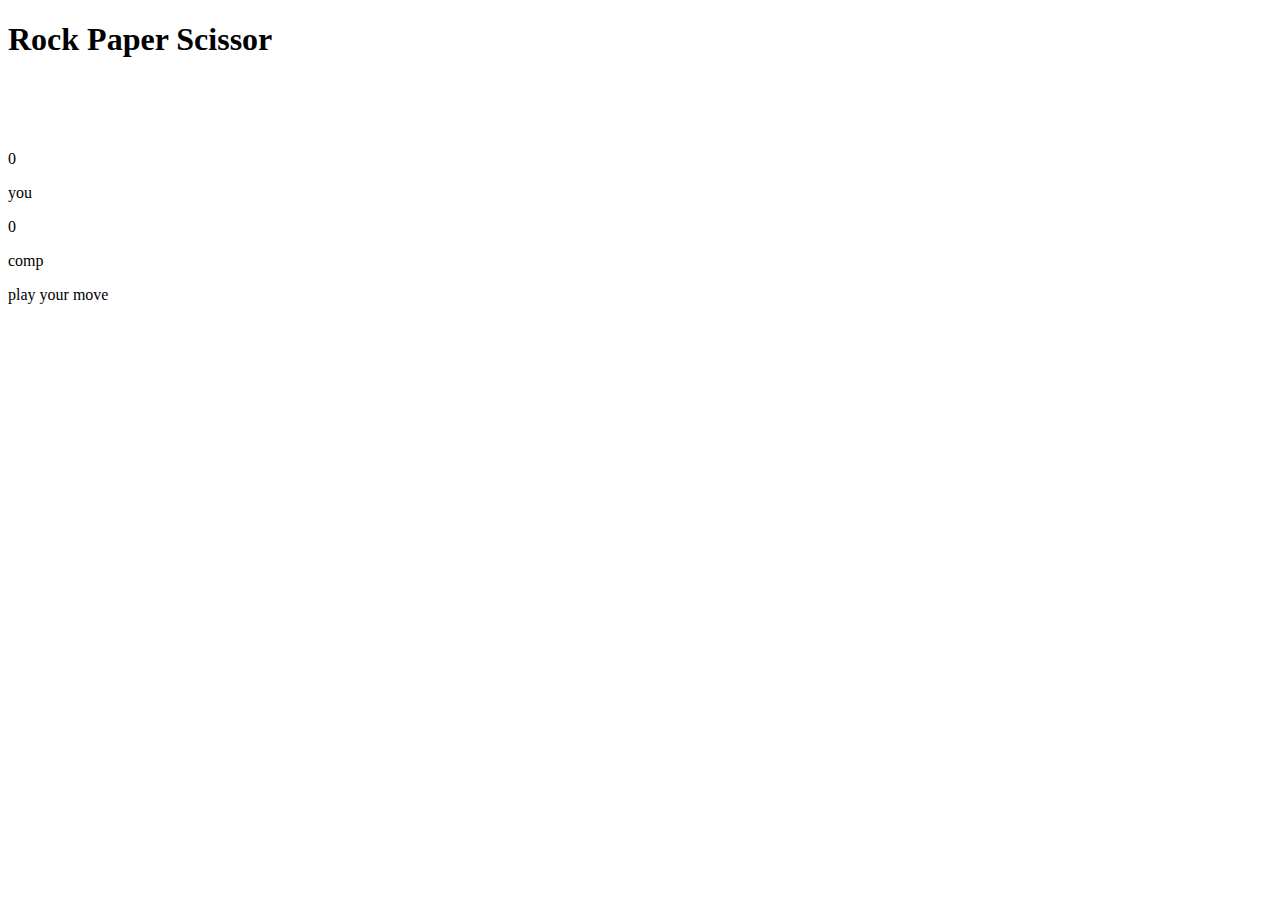
==== index.html @ f331b01d "index.html" ====
<!DOCTYPE html>

<html lang="en">

<head>

    <meta charset="UTF-8">

    <meta name="viewport" content="width=device-width, initial-scale=1.0">

    <title>Rock Paper Scissor</title>

    <link rel="stylesheet" href="style.css">

</head>

<body>

   <h1>Rock Paper Scissor</h1>

   <div class="choices">

    <div class="choice" id="rock">

        <img src="./images/images.png" alt="">

    </div>

    <div class="choice" id="papper">

        <img src="./images/download.png" alt="">

    </div>

    <div class="choice" id="scissor">

        <img src="./images/download (2).png" alt="">

    </div>

   </div>

   <div class="score-board">

    <div class="score">

        <p id="user-score">0</p>

        <p>you</p>

    </div>

    <div class="score">

        <p id="comp-score">0</p>

        <p>comp</p>

    </div>

   </div>

   <div class="msg-container">

    <p id="msg">play your move</p>

   </div>

</body>

<script src="main.js"></script>

</html>
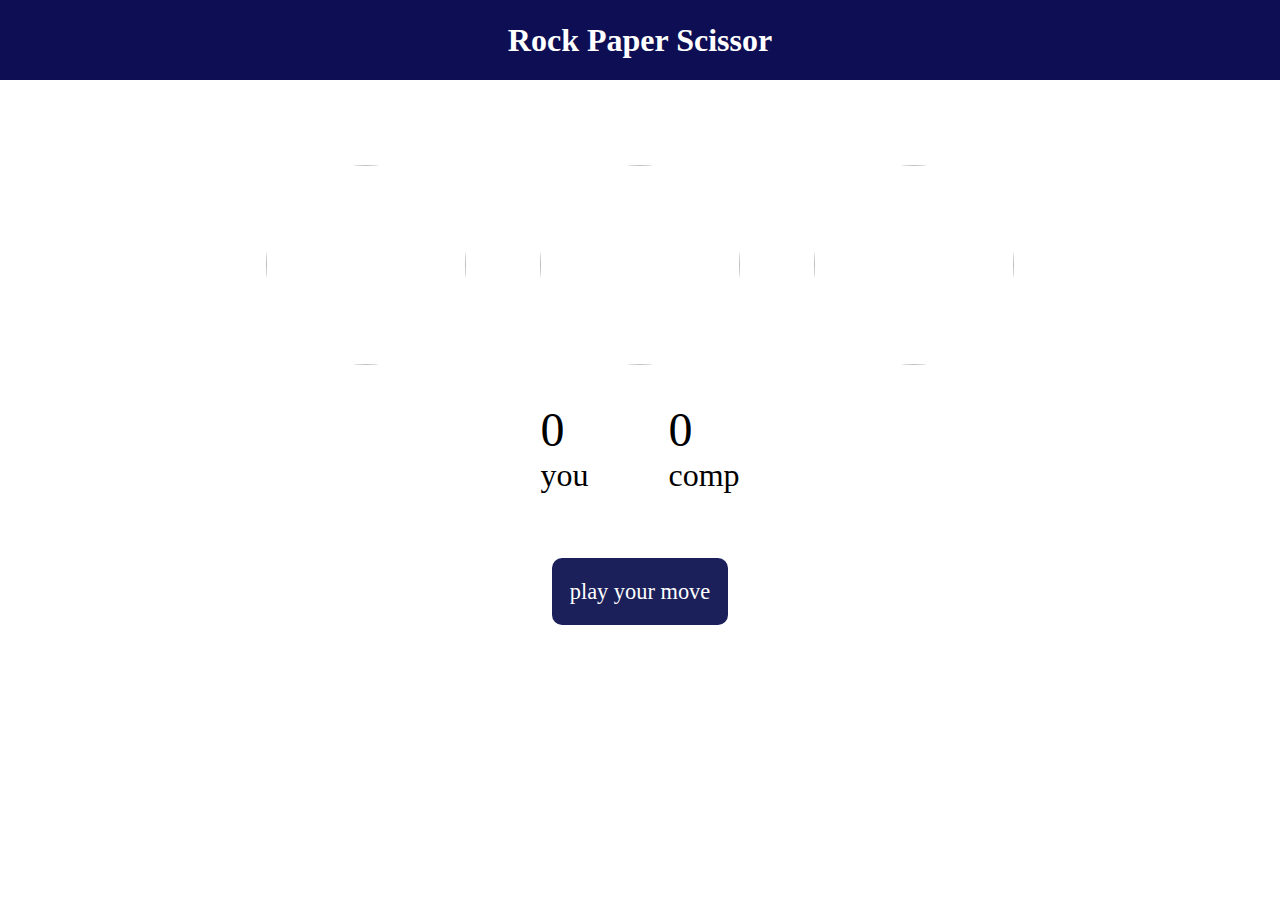
==== commit b901edb8: "index.html" ====
--- a/index.html
+++ b/index.html
@@ -22,19 +22,19 @@
 
     <div class="choice" id="rock">
 
-        <img src="./images/images.png" alt="">
+        <img src="https://github.com/user-attachments/assets/a05516cc-598d-405d-bb3e-fdebd50f551e" alt="">
 
     </div>
 
     <div class="choice" id="papper">
 
-        <img src="./images/download.png" alt="">
+        <img src="https://github.com/user-attachments/assets/5d7ea0e1-afbe-438e-8f63-5a662694fcf8" alt="">
 
     </div>
 
     <div class="choice" id="scissor">
 
-        <img src="./images/download (2).png" alt="">
+        <img src="https://github.com/user-attachments/assets/5d77b3a9-ac35-4b41-ac14-343f586b21f3" alt="">
 
     </div>
 
--- a/style.css
+++ b/style.css
@@ -0,0 +1,66 @@
+*{
+    margin: 0;
+    padding: 0;
+}
+h1{
+    color: #fff;
+    background-color: rgb(14, 14, 84);
+    height: 5rem;
+    text-align: center;
+    line-height: 5rem;
+}
+.choices{
+    display: flex;
+    justify-content: center;
+    align-items: center;
+    margin-top: 5rem;
+    gap: 4rem;
+}
+.choice:hover{
+   
+   background-color: rgb(32, 13, 120);
+   cursor: pointer;
+
+}
+.choice{
+    height: 210px;
+    width: 210px;
+    
+    border-radius: 50%;
+    display: flex;
+    justify-content: center;
+    align-items: center;
+
+}
+img{
+height: 200px;
+width: 200px;
+object-fit: cover;
+border-radius: 50%;
+}
+.score-board{
+    display: flex;
+    justify-content: center;
+    align-items: center;
+    font-size: 2rem;
+    margin-top: 2rem;
+    gap: 5rem;
+}
+#user-score,#comp-score{
+    font-size: 3rem;
+}
+.msg-container{
+    display: flex;
+    justify-content: center;
+    align-items: center;
+}
+#msg{
+    border-radius: 10px;
+   color: #fff;
+   padding: 1.1rem;
+   font-size: 1.4rem;
+   line-height:2rem;
+
+   margin-top: 4rem;
+    background-color: rgb(27, 32, 91);
+}
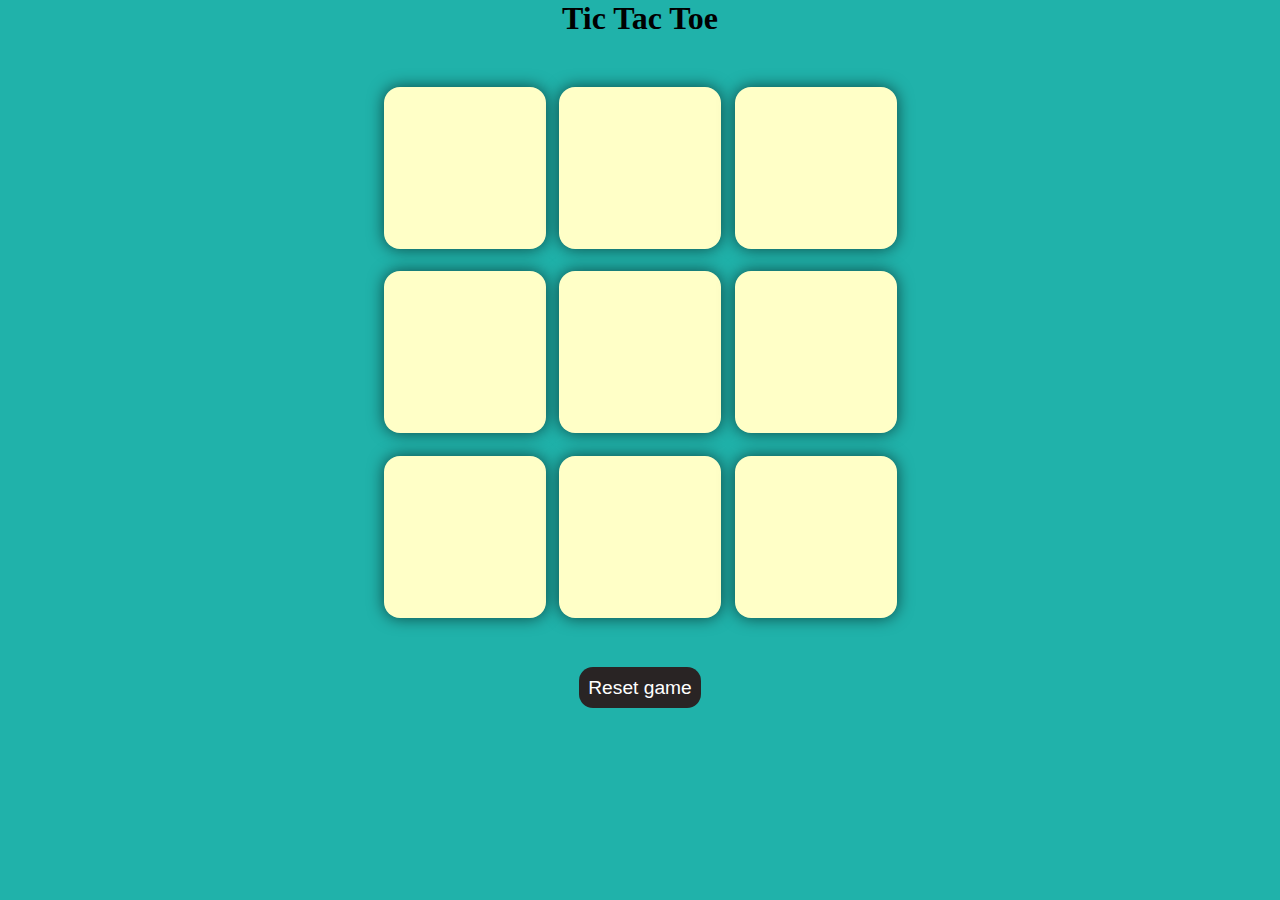
==== commit 1a6d6dbc: "Add files via upload" ====
--- a/index.html
+++ b/index.html
@@ -1,73 +1,34 @@
-<!DOCTYPE html>
-
-<html lang="en">
-
-<head>
-
-    <meta charset="UTF-8">
-
-    <meta name="viewport" content="width=device-width, initial-scale=1.0">
-
-    <title>Rock Paper Scissor</title>
-
-    <link rel="stylesheet" href="style.css">
-
-</head>
-
-<body>
-
-   <h1>Rock Paper Scissor</h1>
-
-   <div class="choices">
-
-    <div class="choice" id="rock">
-
-        <img src="https://github.com/user-attachments/assets/a05516cc-598d-405d-bb3e-fdebd50f551e" alt="">
-
-    </div>
-
-    <div class="choice" id="papper">
-
-        <img src="https://github.com/user-attachments/assets/5d7ea0e1-afbe-438e-8f63-5a662694fcf8" alt="">
-
-    </div>
-
-    <div class="choice" id="scissor">
-
-        <img src="https://github.com/user-attachments/assets/5d77b3a9-ac35-4b41-ac14-343f586b21f3" alt="">
-
-    </div>
-
-   </div>
-
-   <div class="score-board">
-
-    <div class="score">
-
-        <p id="user-score">0</p>
-
-        <p>you</p>
-
-    </div>
-
-    <div class="score">
-
-        <p id="comp-score">0</p>
-
-        <p>comp</p>
-
-    </div>
-
-   </div>
-
-   <div class="msg-container">
-
-    <p id="msg">play your move</p>
-
-   </div>
-
-</body>
-
-<script src="main.js"></script>
-
-</html>
+<!DOCTYPE html>
+<html lang="en">
+<head>
+    <meta charset="UTF-8">
+    <meta name="viewport" content="width=device-width, initial-scale=1.0">
+    <title>Tic-Tac-Toe</title>
+    <link rel="stylesheet" href="style.css">
+</head>
+<body>
+    <div class="msg-container hide">
+        <p id="msg">Winner</p>
+        <button id="new-btn">New game</button>
+    </div>
+    
+<main>
+    <h1>Tic Tac Toe</h1>
+    <div class="container">
+    <div class="game">
+        <button class="box"></button>
+        <button class="box"></button>
+        <button class="box"></button>
+        <button class="box"></button>
+        <button class="box"></button>
+        <button class="box"></button>
+        <button class="box"></button>
+        <button class="box"></button>
+        <button class="box"></button>
+    </div>
+    </div>
+    <button id="reset-btn">Reset game</button>
+</main>
+</body>
+<script src="app.js"></script>
+</html>--- a/style.css
+++ b/style.css
@@ -1,66 +1,70 @@
-*{
-    margin: 0;
-    padding: 0;
-}
-h1{
-    color: #fff;
-    background-color: rgb(14, 14, 84);
-    height: 5rem;
-    text-align: center;
-    line-height: 5rem;
-}
-.choices{
-    display: flex;
-    justify-content: center;
-    align-items: center;
-    margin-top: 5rem;
-    gap: 4rem;
-}
-.choice:hover{
-   
-   background-color: rgb(32, 13, 120);
-   cursor: pointer;
-
-}
-.choice{
-    height: 210px;
-    width: 210px;
-    
-    border-radius: 50%;
-    display: flex;
-    justify-content: center;
-    align-items: center;
-
-}
-img{
-height: 200px;
-width: 200px;
-object-fit: cover;
-border-radius: 50%;
-}
-.score-board{
-    display: flex;
-    justify-content: center;
-    align-items: center;
-    font-size: 2rem;
-    margin-top: 2rem;
-    gap: 5rem;
-}
-#user-score,#comp-score{
-    font-size: 3rem;
-}
-.msg-container{
-    display: flex;
-    justify-content: center;
-    align-items: center;
-}
-#msg{
-    border-radius: 10px;
-   color: #fff;
-   padding: 1.1rem;
-   font-size: 1.4rem;
-   line-height:2rem;
-
-   margin-top: 4rem;
-    background-color: rgb(27, 32, 91);
-}
+
+
+*{
+    margin: 0;
+    padding: 0;
+}
+body{
+    background-color: lightseagreen;
+    text-align: center;
+}
+.container{
+    height: 70vh;
+    display: flex;
+    justify-content: center;
+    align-items: center;
+
+
+}
+.game{
+    height: 60vmin;
+    width: 60vmin;
+    display: flex;
+    flex-wrap: wrap;
+    justify-content: center;
+    align-items: center;
+    gap: 1.5vmin;
+    
+}
+
+.box{
+    height: 18vmin;
+    width: 18vmin;
+    border-radius: 1rem;
+    border: none;
+    box-shadow: 0 0 1rem rgba(0,0,0, 0.6);
+    font-size: 5vmin;
+    color: brown;
+    cursor: pointer;
+    background-color: #ffffc7;
+
+}
+#reset-btn{
+    padding: 0.6rem;
+    font-size: 1.2rem;
+    background-color: rgb(41, 36, 36);
+    color:#fff;
+    border-radius: 14px;
+    border: none;
+    cursor: pointer;
+}
+#new-btn{
+    padding: 0.6rem;
+    font-size: 1.2rem;
+    background-color: rgb(41, 36, 36);
+    color:#fff;
+    border-radius: 14px;
+    border: none;
+    cursor: pointer;
+}
+#msg{
+    color: #ffffc7;
+    font-size: 30px;
+}
+.msg-container{
+    
+    height: 20vmin;
+}
+.hide{
+    display: none;
+}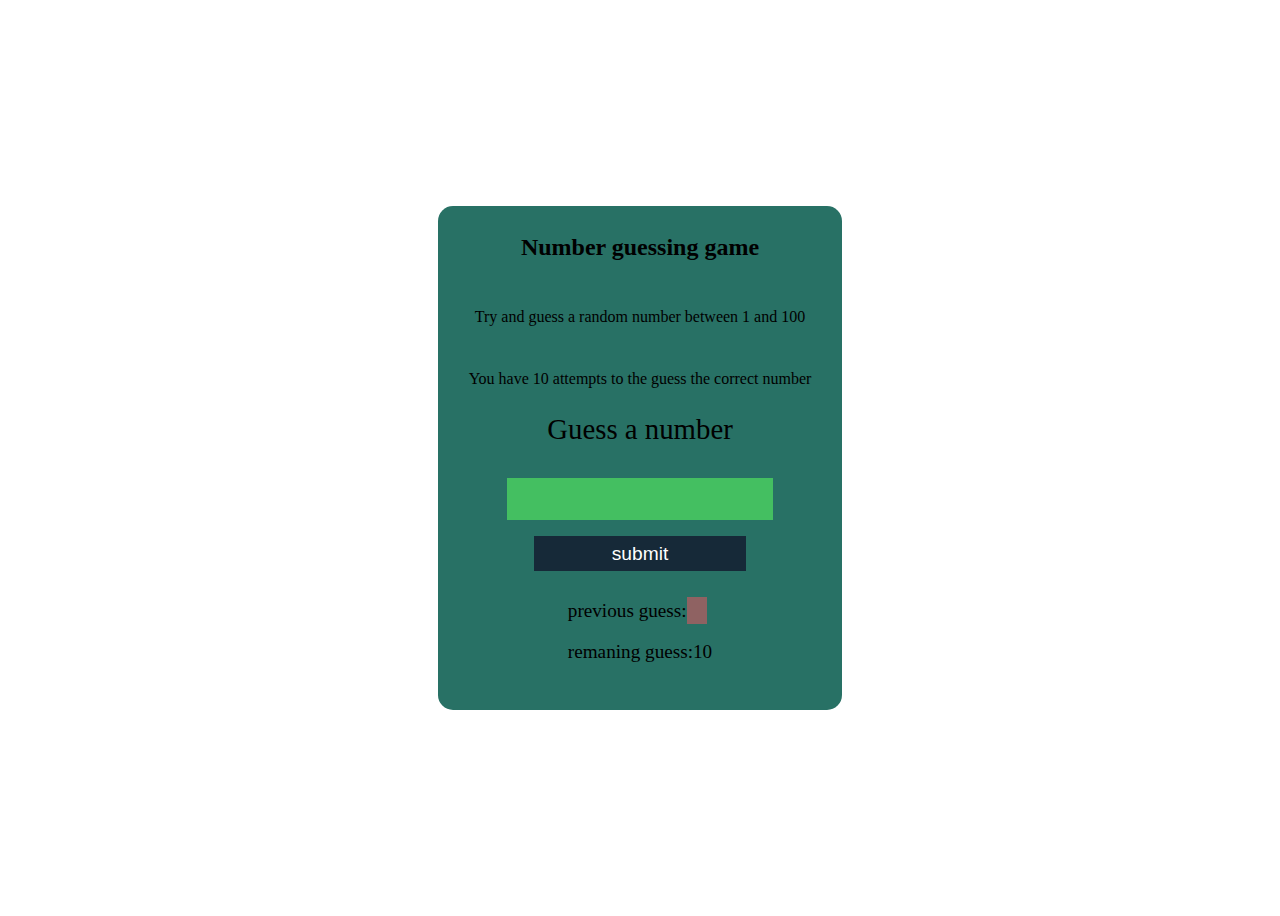
==== commit e30de035: "Add files via upload" ====
--- a/index.html
+++ b/index.html
@@ -3,32 +3,27 @@
 <head>
     <meta charset="UTF-8">
     <meta name="viewport" content="width=device-width, initial-scale=1.0">
-    <title>Tic-Tac-Toe</title>
+    <title>guessing game</title>
     <link rel="stylesheet" href="style.css">
 </head>
 <body>
-    <div class="msg-container hide">
-        <p id="msg">Winner</p>
-        <button id="new-btn">New game</button>
+    <div class="wrapper">
+        <h2> Number guessing game</h2>
+        <p>Try and guess a random number between 1 and 100</p>
+        <p>You have 10 attempts to the guess the correct number</p>
+        <form action="#" class="form">
+            <p><label for="#" id="guess">Guess a number</label></p>
+            <p><input type="text" id="guessfield" class="guessfield"></p>
+            <button type="submit" id="submit" class="submit-guess">submit</button>
+        </form>
+            <div class="resultpara">
+                <p class="pre">previous guess:<span class="previous"></span></p>
+                <p class="remanings">remaning guess:<span class="remaning">10</span></p>
+                <p class="loworhi"></p>
+                
+            </div>
+            <button id="btn">New game</button>
     </div>
-    
-<main>
-    <h1>Tic Tac Toe</h1>
-    <div class="container">
-    <div class="game">
-        <button class="box"></button>
-        <button class="box"></button>
-        <button class="box"></button>
-        <button class="box"></button>
-        <button class="box"></button>
-        <button class="box"></button>
-        <button class="box"></button>
-        <button class="box"></button>
-        <button class="box"></button>
-    </div>
-    </div>
-    <button id="reset-btn">Reset game</button>
-</main>
 </body>
-<script src="app.js"></script>
+<script src="script.js"></script>
 </html>--- a/style.css
+++ b/style.css
@@ -1,70 +1,78 @@
-
-
-*{
-    margin: 0;
-    padding: 0;
-}
 body{
-    background-color: lightseagreen;
-    text-align: center;
-}
-.container{
-    height: 70vh;
+    height: 100vh;
     display: flex;
     justify-content: center;
     align-items: center;
+}
+.wrapper{
+    height: 500px;
+    width: 400px;
+    background-color: rgb(40, 113, 101);
+    border:2px solid transparent;
+    border-radius: 15px;
+   display: grid;
+   place-items: center;
 
 
 }
-.game{
-    height: 60vmin;
-    width: 60vmin;
-    display: flex;
-    flex-wrap: wrap;
-    justify-content: center;
-    align-items: center;
-    gap: 1.5vmin;
+.form{
+    position: relative;
+    top: -18px;
+    display: grid;
+    place-items: center;
+
+}
+.form #guess{
+    font-size: 1.8em;
+}
+.form .guessfield{
+    height: 40px;
+    background-color: rgb(68, 191, 97);
+    border: none;;
+    outline: none;
+    text-align: center;
+    font-size: 1.2em;
+    font-weight: 600;
+}
+.form .submit-guess{
+    height: 35px;
+    width: 80%;
+    background: #162938;
+    color: #fff;
+    font-size: 1.2em;
+    border: none;
+    outline: none;
+    cursor: pointer;
+
+}
+.resultpara{
+   
+    position: relative;
+    font-size: 1.2em;
+    top: -20px;
     
 }
-
-.box{
-    height: 18vmin;
-    width: 18vmin;
-    border-radius: 1rem;
-    border: none;
-    box-shadow: 0 0 1rem rgba(0,0,0, 0.6);
-    font-size: 5vmin;
-    color: brown;
-    cursor: pointer;
-    background-color: #ffffc7;
-
+.resultpara .previous{
+    padding: 3px 10px;
+    background: #8f6262;
 }
-#reset-btn{
-    padding: 0.6rem;
-    font-size: 1.2rem;
-    background-color: rgb(41, 36, 36);
-    color:#fff;
-    border-radius: 14px;
+ .remanings{
+    text-align: center;
+}
+.loworhi{
+    text-align: center;
+}
+ .wrapper #btn{
+    position: absolute;
+    bottom:107px;
+    width: 20%;
+    height: 30px;
+    background: #162938;
+    color: #fff;
+    font-size: 1.1em;
+    outline: none;
+    border-radius: 5px;
     border: none;
     cursor: pointer;
-}
-#new-btn{
-    padding: 0.6rem;
-    font-size: 1.2rem;
-    background-color: rgb(41, 36, 36);
-    color:#fff;
-    border-radius: 14px;
-    border: none;
-    cursor: pointer;
-}
-#msg{
-    color: #ffffc7;
-    font-size: 30px;
-}
-.msg-container{
     
-    height: 20vmin;
-}
-.hide{
-    display: none;
 }